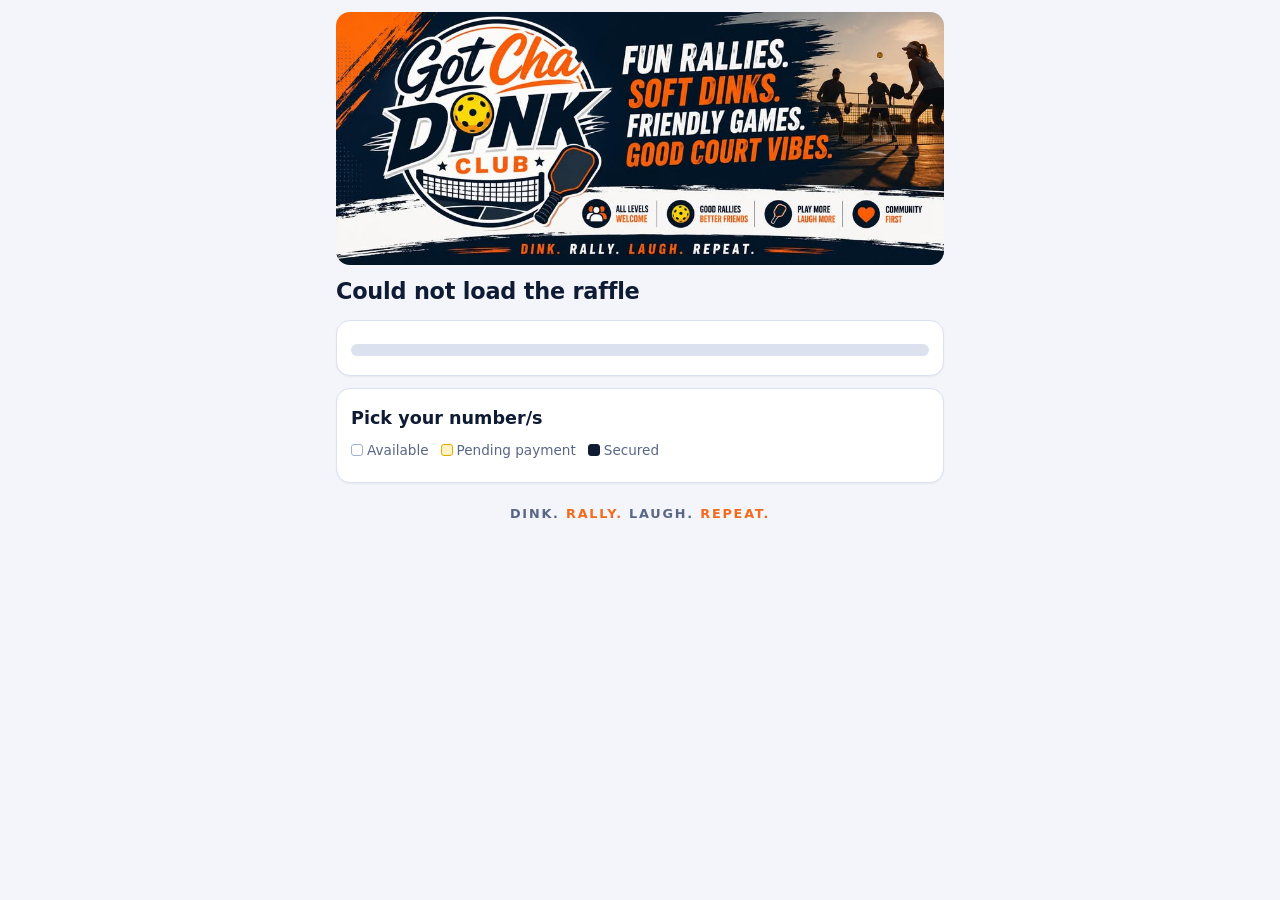
==== web/index.html @ c0d64f90 "Show GCash QR on the payment step - web/gcash-qr.jpg above the text instructions, tap to enlarge/sav" ====
<!doctype html>
<html lang="en">
<head>
<meta charset="utf-8">
<meta name="viewport" content="width=device-width,initial-scale=1">
<title>Got Cha Dink Club Raffle</title>
<meta name="theme-color" content="#0f1b33">
<link rel="icon" type="image/png" href="logo-192.png">
<link rel="apple-touch-icon" href="logo-192.png">
<meta property="og:title" content="Got Cha Dink Club Raffle">
<meta property="og:image" content="banner.jpg">
<link rel="stylesheet" href="style.css">
</head>
<body>
<div class="wrap">
  <img class="hero" src="banner.jpg" width="960" height="400" alt="Got Cha Dink Club — Dink. Rally. Laugh. Repeat.">
  <div id="demoBanner" class="muted hide">DEMO MODE — data stays in this browser. Set API_URL in config.js to go live.</div>
  <div class="club" id="club"></div>
  <h1 id="title">Loading…</h1>

  <!-- Step 1: pick numbers -->
  <section id="stepPick">
    <div class="card">
      <ul class="prizes" id="prizes"></ul>
      <div class="bar"><i id="barFill" style="width:0"></i></div>
      <div class="muted" id="progress"></div>
      <div id="winners"></div>
    </div>
    <div class="card">
      <h2>Pick your number/s</h2>
      <div class="legend">
        <span><b style="background:var(--avail);border-color:var(--avail-b)"></b>Available</span>
        <span><b style="background:var(--pend);border-color:var(--pend-b)"></b>Pending payment</span>
        <span><b style="background:var(--paid);border-color:var(--paid-b)"></b>Secured</span>
      </div>
      <div class="grid" id="grid"></div>
    </div>
    <div class="sticky hide" id="sticky"><div>
      <div><b id="selCount"></b><div class="muted" id="selNums"></div></div>
      <button class="btn" id="goDetails">Continue</button>
    </div></div>
  </section>

  <!-- Step 2: your details -->
  <section id="stepDetails" class="hide">
    <div class="card">
      <h2>Your details</h2>
      <div class="muted" id="detailsSummary"></div>
      <form id="detailsForm" autocomplete="on">
        <label for="name">Full name</label><input id="name" name="name" autocomplete="name" required maxlength="60">
        <label for="mobile">Mobile number</label><input id="mobile" name="mobile" inputmode="tel" autocomplete="tel" placeholder="09XXXXXXXXX" required>
        <label for="fb">Facebook name</label><input id="fb" name="fb" required maxlength="80">
        <div class="err" id="detailsErr"></div>
        <div class="row">
          <button type="button" class="btn ghost" id="backPick">Back</button>
          <button class="btn" id="reserveBtn">Reserve my numbers</button>
        </div>
      </form>
    </div>
  </section>

  <!-- Step 3: pay + upload proof -->
  <section id="stepPay" class="hide">
    <div class="card">
      <h2>Send your payment</h2>
      <div class="muted">Slots <b id="paySlots"></b> are held for you for <b id="countdown"></b>.</div>
      <div class="amount" id="payAmount"></div>
      <div class="qrbox" id="qrBox">
        <a href="gcash-qr.jpg" target="_blank" rel="noopener"><img class="qr" src="gcash-qr.jpg" width="640" height="964" alt="GCash QR code to scan and pay" onerror="document.getElementById('qrBox').classList.add('hide')"></a>
        <div class="muted">Scan with GCash, or send to the number below. Tap the QR to enlarge or save it.</div>
      </div>
      <div class="pay" id="payInstr"></div>
      <label for="proof">Upload your payment screenshot</label>
      <input id="proof" type="file" accept="image/*">
      <div class="err" id="payErr"></div>
      <div class="row"><button class="btn" id="sendProof">Submit proof of payment</button></div>
      <div class="muted" style="margin-top:.6rem">Order ID: <b id="payOrderId"></b> — bookmark this page; it saves your order.</div>
    </div>
  </section>

  <!-- Step 4: status -->
  <section id="stepDone" class="hide">
    <div class="card">
      <h2 id="doneTitle"></h2>
      <div id="doneBody"></div>
      <div class="row"><button class="btn ghost" id="doneAgain">Back to the board</button></div>
    </div>
  </section>
  <div class="tagline">Dink. <b>Rally.</b> Laugh. <b>Repeat.</b></div>
</div>
<script src="config.js"></script>
<script src="api.js"></script>
<script>
(function () {
  var $ = function (id) { return document.getElementById(id); };
  var API = window.RaffleAPI, board = null, selected = [], order = null, timer = null, poll = null;

  function peso(n) { return '₱' + Number(n).toLocaleString('en-PH'); }
  function esc(s) { return String(s).replace(/[&<>"]/g, function (c) { return { '&': '&amp;', '<': '&lt;', '>': '&gt;', '"': '&quot;' }[c]; }); }
  function show(step) {
    ['stepPick', 'stepDetails', 'stepPay', 'stepDone'].forEach(function (s) { $(s).classList.toggle('hide', s !== step); });
    window.scrollTo(0, 0);
    clearInterval(poll); poll = step === 'stepPick' ? setInterval(loadBoard, 20000) : null;
  }
  function saveOrderId(id) { try { id ? localStorage.setItem('raffle-order', id) : localStorage.removeItem('raffle-order'); } catch (e) {} }
  function savedOrderId() { try { return new URLSearchParams(location.search).get('order') || localStorage.getItem('raffle-order'); } catch (e) { return null; } }

  async function loadBoard() {
    var r = await API.call('board');
    if (!r.ok) { $('title').textContent = 'Could not load the raffle'; return; }
    board = r; render();
  }

  function render() {
    var R = board.raffle;
    document.title = R.name + ' — ' + R.clubName;
    $('club').textContent = R.clubName; $('title').textContent = R.name;
    $('prizes').innerHTML = R.prizes.map(function (p) { return '<li>🏆 ' + esc(p) + '</li>'; }).join('');
    var paid = board.slots.filter(function (s) { return s.status === 'PAID'; }).length;
    var avail = board.slots.filter(function (s) { return s.status === 'AVAILABLE'; }).length;
    $('barFill').style.width = (paid / R.total * 100) + '%';
    $('progress').textContent = peso(R.price) + ' per slot · ' + paid + ' of ' + R.total + ' secured · ' + avail + ' available';
    $('winners').innerHTML = board.winners.length ? '<h2 style="margin-top:.8rem">Winners</h2>' + board.winners.map(function (w) {
      return '<div class="win">🎉 ' + esc(w.prize) + ' — #' + w.slot + ' ' + esc(w.name) + '</div>'; }).join('') : '';
    // drop selections that someone else just took
    selected = selected.filter(function (n) { return board.slots[n - 1].status === 'AVAILABLE'; });
    var closed = R.status !== 'OPEN';
    $('grid').innerHTML = board.slots.map(function (s) {
      var sel = selected.indexOf(s.n) >= 0, dis = closed || s.status !== 'AVAILABLE';
      return '<button type="button" class="slot ' + s.status + (sel ? ' sel' : '') + '" data-n="' + s.n + '"' + (dis ? ' disabled' : '') +
        ' aria-label="Number ' + s.n + ', ' + s.status + '">' + s.n + '<small>' + esc(s.label || ' ') + '</small></button>';
    }).join('');
    if (closed) $('progress').textContent += ' · Registration closed';
    updateSticky();
  }

  function updateSticky() {
    var R = board.raffle, n = selected.length;
    $('sticky').classList.toggle('hide', !n || $('stepPick').classList.contains('hide'));
    $('selCount').textContent = n + ' slot' + (n === 1 ? '' : 's') + ' · ' + peso(n * R.price);
    $('selNums').textContent = '#' + selected.slice().sort(function (a, b) { return a - b; }).join(', #');
  }

  $('grid').addEventListener('click', function (e) {
    var b = e.target.closest('.slot'); if (!b || b.disabled) return;
    var n = Number(b.dataset.n), i = selected.indexOf(n);
    if (i >= 0) selected.splice(i, 1);
    else if (selected.length >= board.raffle.maxSlotsPerOrder) return;
    else selected.push(n);
    b.classList.toggle('sel', i < 0); updateSticky();
  });

  $('goDetails').onclick = function () {
    selected.sort(function (a, b) { return a - b; });
    $('detailsSummary').textContent = 'Slots #' + selected.join(', #') + ' — total ' + peso(selected.length * board.raffle.price);
    try { var d = JSON.parse(localStorage.getItem('raffle-me') || '{}'); $('name').value = d.name || ''; $('mobile').value = d.mobile || ''; $('fb').value = d.fb || ''; } catch (e) {}
    $('detailsErr').textContent = ''; show('stepDetails'); $('sticky').classList.add('hide');
  };
  $('backPick').onclick = function () { show('stepPick'); updateSticky(); };

  $('detailsForm').onsubmit = async function (e) {
    e.preventDefault();
    var btn = $('reserveBtn'); btn.disabled = true; $('detailsErr').textContent = '';
    var me = { name: $('name').value, mobile: $('mobile').value, fb: $('fb').value };
    var r = await API.call('reserve', { name: me.name, mobile: me.mobile, facebook: me.fb, slots: selected });
    btn.disabled = false;
    if (!r.ok) {
      $('detailsErr').textContent = r.error;
      if (r.taken) { await loadBoard(); }
      return;
    }
    try { localStorage.setItem('raffle-me', JSON.stringify(me)); } catch (e2) {}
    saveOrderId(r.orderId); selected = [];
    showPay({ orderId: r.orderId, slots: r.slots, amount: r.amount, expiresAt: r.expiresAt, paymentInstructions: r.paymentInstructions });
  };

  function showPay(o) {
    order = o; show('stepPay');
    $('paySlots').textContent = '#' + o.slots.join(', #'); $('payAmount').textContent = peso(o.amount) + ' due';
    $('payInstr').textContent = o.paymentInstructions; $('payOrderId').textContent = o.orderId; $('payErr').textContent = '';
    clearInterval(timer);
    function tick() {
      var ms = Date.parse(o.expiresAt) - Date.now();
      if (ms <= 0) { $('countdown').textContent = '0:00'; clearInterval(timer); return; }
      var s = Math.floor(ms / 1000); $('countdown').textContent = Math.floor(s / 60) + ':' + String(s % 60).padStart(2, '0');
    }
    tick(); timer = setInterval(tick, 1000);
  }

  // Shrink screenshots in the browser so uploads are small and fast.
  function compress(file) {
    return new Promise(function (resolve, reject) {
      var img = new Image(), url = URL.createObjectURL(file);
      img.onload = function () {
        var max = 1400, k = Math.min(1, max / Math.max(img.width, img.height));
        var c = document.createElement('canvas'); c.width = Math.round(img.width * k); c.height = Math.round(img.height * k);
        c.getContext('2d').drawImage(img, 0, 0, c.width, c.height); URL.revokeObjectURL(url);
        resolve(c.toDataURL('image/jpeg', 0.8).split(',')[1]);
      };
      img.onerror = function () { reject(new Error('That file is not a readable image.')); };
      img.src = url;
    });
  }

  $('sendProof').onclick = async function () {
    var f = $('proof').files[0]; $('payErr').textContent = '';
    if (!f) { $('payErr').textContent = 'Choose your payment screenshot first.'; return; }
    var btn = $('sendProof'); btn.disabled = true; btn.textContent = 'Uploading…';
    try {
      var data = await compress(f);
      var r = await API.call('proof', { orderId: order.orderId, mime: 'image/jpeg', data: data });
      if (!r.ok) throw new Error(r.error);
      await showStatus(order.orderId);
    } catch (e) { $('payErr').textContent = e.message; }
    btn.disabled = false; btn.textContent = 'Submit proof of payment';
  };

  async function showStatus(id) {
    var r = await API.call('order', { orderId: id });
    if (!r.ok) { saveOrderId(null); show('stepPick'); await loadBoard(); return; }
    var o = r.order; show('stepDone');
    var T = {
      PAID: ['✅ Payment confirmed!', 'Keep this confirmation until the live draw.'],
      SUBMITTED: ['⏳ Payment received — waiting for verification', 'We will confirm your slots shortly. Refresh this page to check.'],
      PENDING: ['Awaiting your payment', 'Your numbers are on hold. Upload your screenshot before time runs out.'],
      EXPIRED: ['Reservation expired', 'The hold ran out before proof was uploaded. Please pick your numbers again.'],
      REJECTED: ['Payment not verified', 'Please message the club for help.'],
      RELEASED: ['Slots released', 'These slots were released. Please message the club.'],
    }[o.status] || [o.status, ''];
    $('doneTitle').textContent = T[0];
    $('doneBody').innerHTML = '<p class="muted">' + T[1] + '</p><p><b>' + esc(o.raffleName) + '</b><br>' + esc(o.name) +
      '<br>Slots: #' + o.slots.join(', #') + '<br>Amount: ' + peso(o.amount) + '<br>Status: <span class="pill ' + o.status + '">' + o.status + '</span>' +
      '<br>Order ID: ' + esc(o.orderId) + '</p>' + (o.status === 'PENDING' ? '<button class="btn" id="resumePay">Upload payment proof</button>' : '');
    var rp = $('resumePay'); if (rp) rp.onclick = function () { showPay({ orderId: o.orderId, slots: o.slots, amount: o.amount, expiresAt: o.expiresAt, paymentInstructions: o.paymentInstructions }); };
    if (o.status === 'EXPIRED' || o.status === 'REJECTED' || o.status === 'RELEASED') saveOrderId(null);
  }
  $('doneAgain').onclick = async function () { show('stepPick'); await loadBoard(); };

  (async function init() {
    if (API.demo) $('demoBanner').classList.remove('hide');
    await loadBoard();
    var id = savedOrderId();
    if (id) await showStatus(id);
    else show('stepPick');
  })();
})();
</script>
</body>
</html>
---- web/style.css ----
/* Got Cha Dink Club palette: navy #0f1b33, orange #f26a1b, ball yellow #f4c21f */
:root{--bg:#f3f5fa;--card:#fff;--ink:#0f1b33;--mute:#5a6685;--line:#dbe1ee;--brand:#f26a1b;--brand-ink:#0f1b33;--accent:#c2410c;--yellow:#f4c21f;
--avail:#fff;--avail-b:#9fb0d3;--pend:#fff3c4;--pend-b:#e0a800;--paid:#0f1b33;--paid-b:#0f1b33;--paid-ink:#fff;--sel:#f26a1b;--err:#b3261e;--navy:#0f1b33}
@media(prefers-color-scheme:dark){:root{--bg:#0a1223;--card:#13203b;--ink:#eef2fb;--mute:#9fabc7;--line:#2a3a5e;--brand:#f26a1b;--brand-ink:#0f1b33;--accent:#ff9150;
--avail:#1a2a4c;--avail-b:#46629a;--pend:#3d3414;--pend-b:#f4c21f;--paid:#eef2fb;--paid-b:#eef2fb;--paid-ink:#0f1b33;--sel:#f26a1b;--err:#ff8a80}}
*{box-sizing:border-box}
body{margin:0;background:var(--bg);color:var(--ink);font:16px/1.45 system-ui,-apple-system,Segoe UI,Roboto,sans-serif}
.wrap{max-width:640px;margin:0 auto;padding:12px 16px 120px}
h1{font-size:1.4rem;margin:.2rem 0;font-weight:800;letter-spacing:-.01em}h2{font-size:1.1rem;margin:.2rem 0 .6rem}
.hero{display:block;width:100%;height:auto;border-radius:14px;margin:0 0 10px;background:var(--navy)}
.brandbar{display:flex;align-items:center;gap:12px;margin:0 0 6px}
.brandbar img{width:56px;height:56px;border-radius:12px;border:1px solid var(--line);background:#fff}
.brandbar h1{margin:0}
.club{color:var(--accent);font-size:.8rem;font-weight:700;letter-spacing:.08em;text-transform:uppercase}
.tagline{text-align:center;color:var(--mute);font-size:.8rem;font-weight:700;letter-spacing:.14em;text-transform:uppercase;margin:22px 0 4px}
.tagline b{color:var(--brand)}
.card{background:var(--card);border:1px solid var(--line);border-radius:14px;padding:14px;margin:12px 0;box-shadow:0 1px 2px rgba(15,27,51,.06)}
.prizes{margin:.4rem 0 0;padding-left:0;list-style:none;font-weight:600}.prizes li{margin:.25rem 0}
.bar{height:12px;background:var(--line);border-radius:8px;overflow:hidden;margin:.6rem 0 .3rem}
.bar>i{display:block;height:100%;background:linear-gradient(90deg,var(--brand),var(--yellow))}
.muted{color:var(--mute);font-size:.9rem}
.legend{display:flex;gap:12px;flex-wrap:wrap;font-size:.85rem;color:var(--mute);margin:.4rem 0}
.legend b{display:inline-block;width:12px;height:12px;border-radius:3px;margin-right:4px;vertical-align:-1px;border:1px solid}
.grid{display:grid;grid-template-columns:repeat(5,1fr);gap:6px}
@media(min-width:480px){.grid{grid-template-columns:repeat(10,1fr)}}
.slot{border:1.5px solid;border-radius:8px;padding:8px 0;font:700 .95rem system-ui;text-align:center;min-height:44px;color:var(--ink);cursor:pointer}
.slot small{display:block;font:400 .6rem/1.1 system-ui;color:var(--mute);overflow:hidden;text-overflow:ellipsis;white-space:nowrap;padding:0 2px}
.slot.AVAILABLE{background:var(--avail);border-color:var(--avail-b)}
.slot.AVAILABLE:hover{border-color:var(--brand)}
.slot.PENDING{background:var(--pend);border-color:var(--pend-b);cursor:not-allowed}
.slot.PAID{background:var(--paid);border-color:var(--paid-b);color:var(--paid-ink);cursor:not-allowed}
.slot.PAID small{color:var(--paid-ink);opacity:.75}
.slot.sel{background:var(--sel);border-color:var(--sel);color:var(--brand-ink)}
.slot.sel small{color:var(--brand-ink)}
label{display:block;font-weight:600;margin:.8rem 0 .25rem}
input,textarea{width:100%;padding:11px;border:1px solid var(--line);border-radius:10px;font:inherit;background:var(--card);color:var(--ink)}
input:focus,textarea:focus{outline:2px solid var(--brand);outline-offset:1px;border-color:var(--brand)}
button.btn{background:var(--brand);color:var(--brand-ink);border:0;border-radius:10px;padding:12px 16px;font:800 1rem system-ui;cursor:pointer}
button.btn:hover{filter:brightness(1.06)}
button.btn:focus-visible,.slot:focus-visible{outline:3px solid var(--navy);outline-offset:2px;box-shadow:0 0 0 5px var(--yellow)}
button.btn.ghost{background:transparent;color:var(--ink);border:1px solid var(--line);font-weight:700}
button.btn.bad{background:var(--err);color:#fff}
button.btn.small{padding:7px 11px;font-size:.88rem}
button.btn:disabled{opacity:.5;cursor:default}
.sticky{position:fixed;left:0;right:0;bottom:0;background:var(--card);border-top:3px solid var(--brand);padding:12px 16px;display:flex;gap:12px;align-items:center;justify-content:space-between;max-width:none}
.sticky>div{max-width:640px;margin:0 auto;width:100%;display:flex;justify-content:space-between;align-items:center;gap:12px}
.err{color:var(--err);font-weight:600;margin:.6rem 0}
.pay{white-space:pre-wrap;background:var(--bg);border:1px dashed var(--brand);border-radius:10px;padding:10px;margin:.5rem 0}
.amount{font-size:1.8rem;font-weight:800;color:var(--accent)}
.qrbox{text-align:center;margin:.6rem 0}
.qr{display:block;width:100%;max-width:260px;height:auto;margin:0 auto .4rem;border-radius:12px;border:1px solid var(--line)}
.pill{display:inline-block;padding:2px 9px;border-radius:99px;font-size:.78rem;font-weight:700;border:1px solid}
.pill.PAID{background:var(--paid);border-color:var(--paid-b);color:var(--paid-ink)}.pill.SUBMITTED{background:var(--pend);border-color:var(--pend-b);color:var(--ink)}
.pill.PENDING{background:var(--pend);border-color:var(--pend-b);color:var(--ink)}.pill.EXPIRED,.pill.REJECTED,.pill.RELEASED{background:var(--line);border-color:var(--mute);color:var(--mute)}
.hide{display:none!important}
.stats{display:grid;grid-template-columns:repeat(auto-fit,minmax(120px,1fr));gap:8px}
.stats div{background:var(--bg);border-radius:10px;padding:8px 10px}.stats b{display:block;font-size:1.25rem}
.row{display:flex;gap:8px;flex-wrap:wrap;margin-top:.6rem}
.tabs{display:flex;gap:8px;margin:.6rem 0}
.win{font-size:1.05rem;margin:.3rem 0}
a{color:var(--accent);font-weight:600}
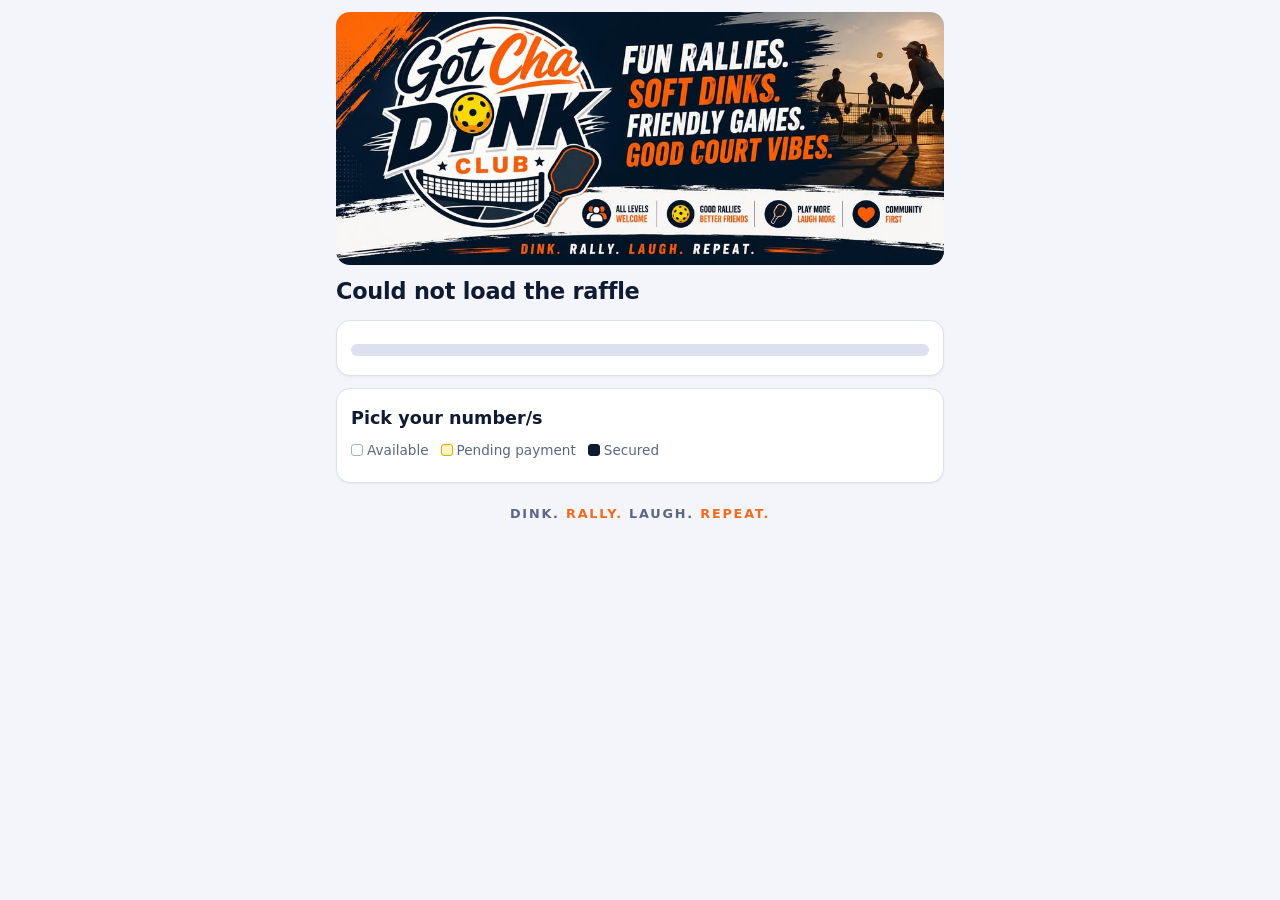
==== commit dfbbeed2: "Admin action feedback; stop prefilling the booking form - Admin: status banner for approve/reject/re" ====
--- a/web/index.html
+++ b/web/index.html
@@ -153,7 +153,6 @@
   $('goDetails').onclick = function () {
     selected.sort(function (a, b) { return a - b; });
     $('detailsSummary').textContent = 'Slots #' + selected.join(', #') + ' — total ' + peso(selected.length * board.raffle.price);
-    try { var d = JSON.parse(localStorage.getItem('raffle-me') || '{}'); $('name').value = d.name || ''; $('mobile').value = d.mobile || ''; $('fb').value = d.fb || ''; } catch (e) {}
     $('detailsErr').textContent = ''; show('stepDetails'); $('sticky').classList.add('hide');
   };
   $('backPick').onclick = function () { show('stepPick'); updateSticky(); };
@@ -161,15 +160,14 @@
   $('detailsForm').onsubmit = async function (e) {
     e.preventDefault();
     var btn = $('reserveBtn'); btn.disabled = true; $('detailsErr').textContent = '';
-    var me = { name: $('name').value, mobile: $('mobile').value, fb: $('fb').value };
-    var r = await API.call('reserve', { name: me.name, mobile: me.mobile, facebook: me.fb, slots: selected });
+    var r = await API.call('reserve', { name: $('name').value, mobile: $('mobile').value, facebook: $('fb').value, slots: selected });
     btn.disabled = false;
     if (!r.ok) {
       $('detailsErr').textContent = r.error;
       if (r.taken) { await loadBoard(); }
       return;
     }
-    try { localStorage.setItem('raffle-me', JSON.stringify(me)); } catch (e2) {}
+    $('detailsForm').reset();
     saveOrderId(r.orderId); selected = [];
     showPay({ orderId: r.orderId, slots: r.slots, amount: r.amount, expiresAt: r.expiresAt, paymentInstructions: r.paymentInstructions });
   };
--- a/web/style.css
+++ b/web/style.css
@@ -47,6 +47,8 @@
 .err{color:var(--err);font-weight:600;margin:.6rem 0}
 .pay{white-space:pre-wrap;background:var(--bg);border:1px dashed var(--brand);border-radius:10px;padding:10px;margin:.5rem 0}
 .amount{font-size:1.8rem;font-weight:800;color:var(--accent)}
+.notice{position:sticky;top:8px;z-index:5;margin:8px 0;padding:10px 14px;border-radius:10px;font-weight:700;background:var(--card);color:var(--ink);border:2px solid var(--line);box-shadow:0 4px 14px rgba(15,27,51,.2)}
+.notice.busy{border-color:var(--yellow)}.notice.ok{border-color:#2e9d5b}.notice.bad{border-color:var(--err);color:var(--err)}
 .qrbox{text-align:center;margin:.6rem 0}
 .qr{display:block;width:100%;max-width:260px;height:auto;margin:0 auto .4rem;border-radius:12px;border:1px solid var(--line)}
 .pill{display:inline-block;padding:2px 9px;border-radius:99px;font-size:.78rem;font-weight:700;border:1px solid}
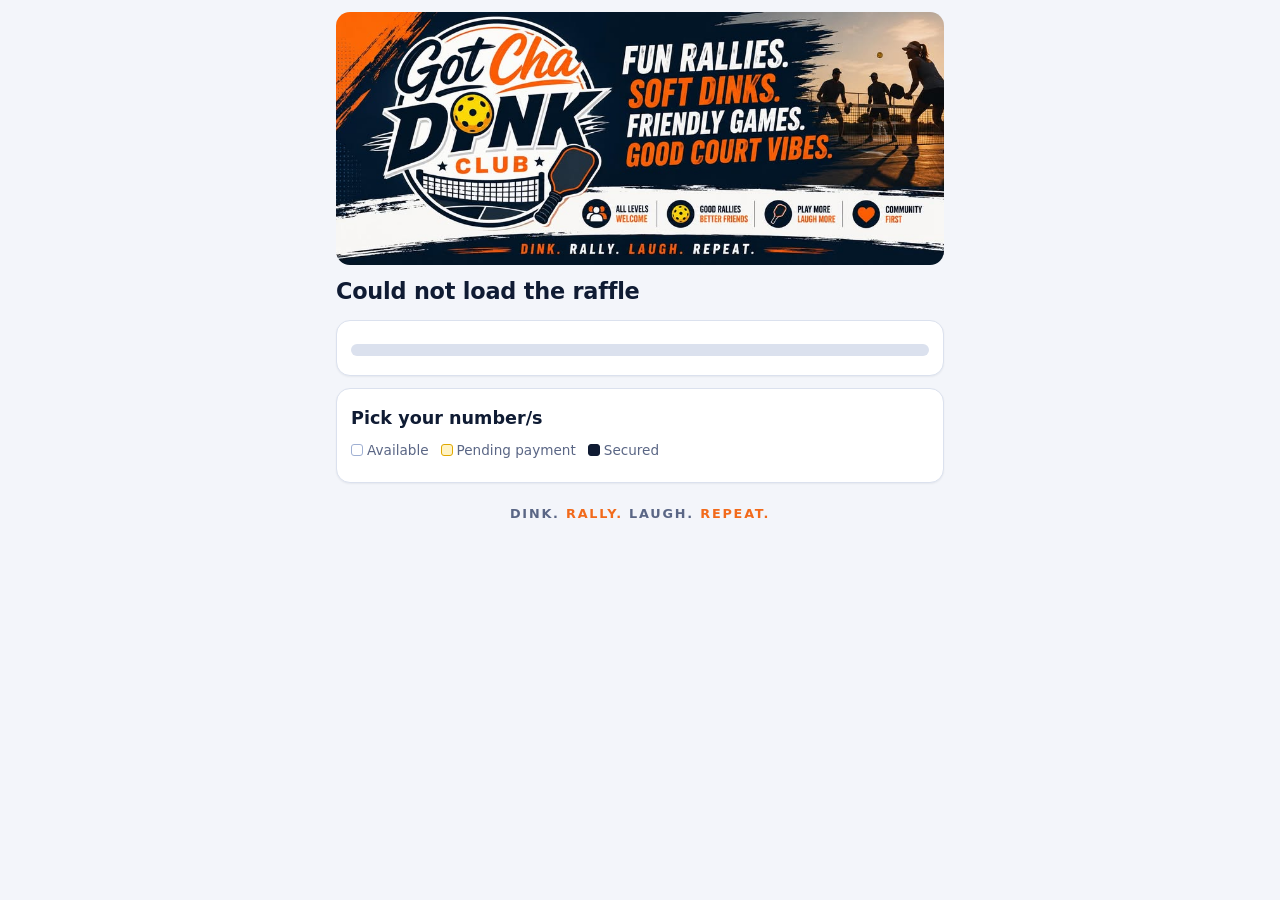
==== commit f275985d: "Recover reservations whose response was lost - reserve carries a per-attempt token; server stores it" ====
--- a/web/index.html
+++ b/web/index.html
@@ -103,6 +103,19 @@
     clearInterval(poll); poll = step === 'stepPick' ? setInterval(loadBoard, 20000) : null;
   }
   function saveOrderId(id) { try { id ? localStorage.setItem('raffle-order', id) : localStorage.removeItem('raffle-order'); } catch (e) {} }
+  // Each reserve carries a random token so a lost response can be recovered (see recover) instead of leaving a hold the customer can't reach.
+  function newToken() { var a = new Uint8Array(10); crypto.getRandomValues(a); return 'T' + Array.prototype.map.call(a, function (b) { return ('0' + b.toString(16)).slice(-2); }).join(''); }
+  function saveAttempt(t) { try { t ? localStorage.setItem('raffle-attempt', t) : localStorage.removeItem('raffle-attempt'); } catch (e) {} }
+  function savedAttempt() { try { return localStorage.getItem('raffle-attempt'); } catch (e) { return null; } }
+  async function recover(token) {
+    for (var i = 0; i < 3; i++) {
+      var r = await API.call('resume', { token: token });
+      if (r.ok) return r;
+      if (r.notFound) return { ok: false, error: 'Your reservation did not go through. Please try again.' };
+      await new Promise(function (done) { setTimeout(done, 2000); });
+    }
+    return { ok: false, network: true, error: 'Still no connection. Reload this page once you are online and we will find your reservation.' };
+  }
   function savedOrderId() { try { return new URLSearchParams(location.search).get('order') || localStorage.getItem('raffle-order'); } catch (e) { return null; } }
 
   async function loadBoard() {
@@ -160,16 +173,20 @@
   $('detailsForm').onsubmit = async function (e) {
     e.preventDefault();
     var btn = $('reserveBtn'); btn.disabled = true; $('detailsErr').textContent = '';
-    var r = await API.call('reserve', { name: $('name').value, mobile: $('mobile').value, facebook: $('fb').value, slots: selected });
+    var token = newToken(); saveAttempt(token);
+    var r = await API.call('reserve', { name: $('name').value, mobile: $('mobile').value, facebook: $('fb').value, slots: selected, token: token });
+    if (r.network) { $('detailsErr').textContent = 'Connection problem — checking whether your reservation went through…'; r = await recover(token); }
     btn.disabled = false;
     if (!r.ok) {
+      if (!r.network) saveAttempt(null); // keep the token if we are still offline; the next page load looks for the reservation
       $('detailsErr').textContent = r.error;
       if (r.taken) { await loadBoard(); }
       return;
     }
-    $('detailsForm').reset();
+    saveAttempt(null); $('detailsForm').reset();
     saveOrderId(r.orderId); selected = [];
-    showPay({ orderId: r.orderId, slots: r.slots, amount: r.amount, expiresAt: r.expiresAt, paymentInstructions: r.paymentInstructions });
+    if (r.status && r.status !== 'PENDING') await showStatus(r.orderId);
+    else showPay({ orderId: r.orderId, slots: r.slots, amount: r.amount, expiresAt: r.expiresAt, paymentInstructions: r.paymentInstructions });
   };
 
   function showPay(o) {
@@ -215,12 +232,16 @@
 
   async function showStatus(id) {
     var r = await API.call('order', { orderId: id });
+    if (r.network) { // keep the saved order; only a definite "not found" forgets it
+      show('stepDone'); $('doneTitle').textContent = 'Connection problem';
+      $('doneBody').innerHTML = '<p class="muted">We could not check your order. Your reservation is safe — refresh this page to try again.</p>'; return;
+    }
     if (!r.ok) { saveOrderId(null); show('stepPick'); await loadBoard(); return; }
     var o = r.order; show('stepDone');
     var T = {
       PAID: ['✅ Payment confirmed!', 'Keep this confirmation until the live draw.'],
       SUBMITTED: ['⏳ Payment received — waiting for verification', 'We will confirm your slots shortly. Refresh this page to check.'],
-      PENDING: ['Awaiting your payment', 'Your numbers are on hold. Upload your screenshot before time runs out.'],
+      PENDING: ['Awaiting your payment', 'Your numbers are on hold. Tap below to see how to pay, then upload your screenshot before time runs out.'],
       EXPIRED: ['Reservation expired', 'The hold ran out before proof was uploaded. Please pick your numbers again.'],
       REJECTED: ['Payment not verified', 'Please message the club for help.'],
       RELEASED: ['Slots released', 'These slots were released. Please message the club.'],
@@ -228,7 +249,7 @@
     $('doneTitle').textContent = T[0];
     $('doneBody').innerHTML = '<p class="muted">' + T[1] + '</p><p><b>' + esc(o.raffleName) + '</b><br>' + esc(o.name) +
       '<br>Slots: #' + o.slots.join(', #') + '<br>Amount: ' + peso(o.amount) + '<br>Status: <span class="pill ' + o.status + '">' + o.status + '</span>' +
-      '<br>Order ID: ' + esc(o.orderId) + '</p>' + (o.status === 'PENDING' ? '<button class="btn" id="resumePay">Upload payment proof</button>' : '');
+      '<br>Order ID: ' + esc(o.orderId) + '</p>' + (o.status === 'PENDING' ? '<button class="btn" id="resumePay">Proceed to payment</button>' : '');
     var rp = $('resumePay'); if (rp) rp.onclick = function () { showPay({ orderId: o.orderId, slots: o.slots, amount: o.amount, expiresAt: o.expiresAt, paymentInstructions: o.paymentInstructions }); };
     if (o.status === 'EXPIRED' || o.status === 'REJECTED' || o.status === 'RELEASED') saveOrderId(null);
   }
@@ -237,7 +258,12 @@
   (async function init() {
     if (API.demo) $('demoBanner').classList.remove('hide');
     await loadBoard();
-    var id = savedOrderId();
+    var id = savedOrderId(), token = savedAttempt();
+    if (!id && token) { // a reserve whose response never arrived: find it on the server
+      var r = await recover(token);
+      if (r.ok) { saveOrderId(r.orderId); id = r.orderId; }
+      if (!r.network) saveAttempt(null);
+    }
     if (id) await showStatus(id);
     else show('stepPick');
   })();
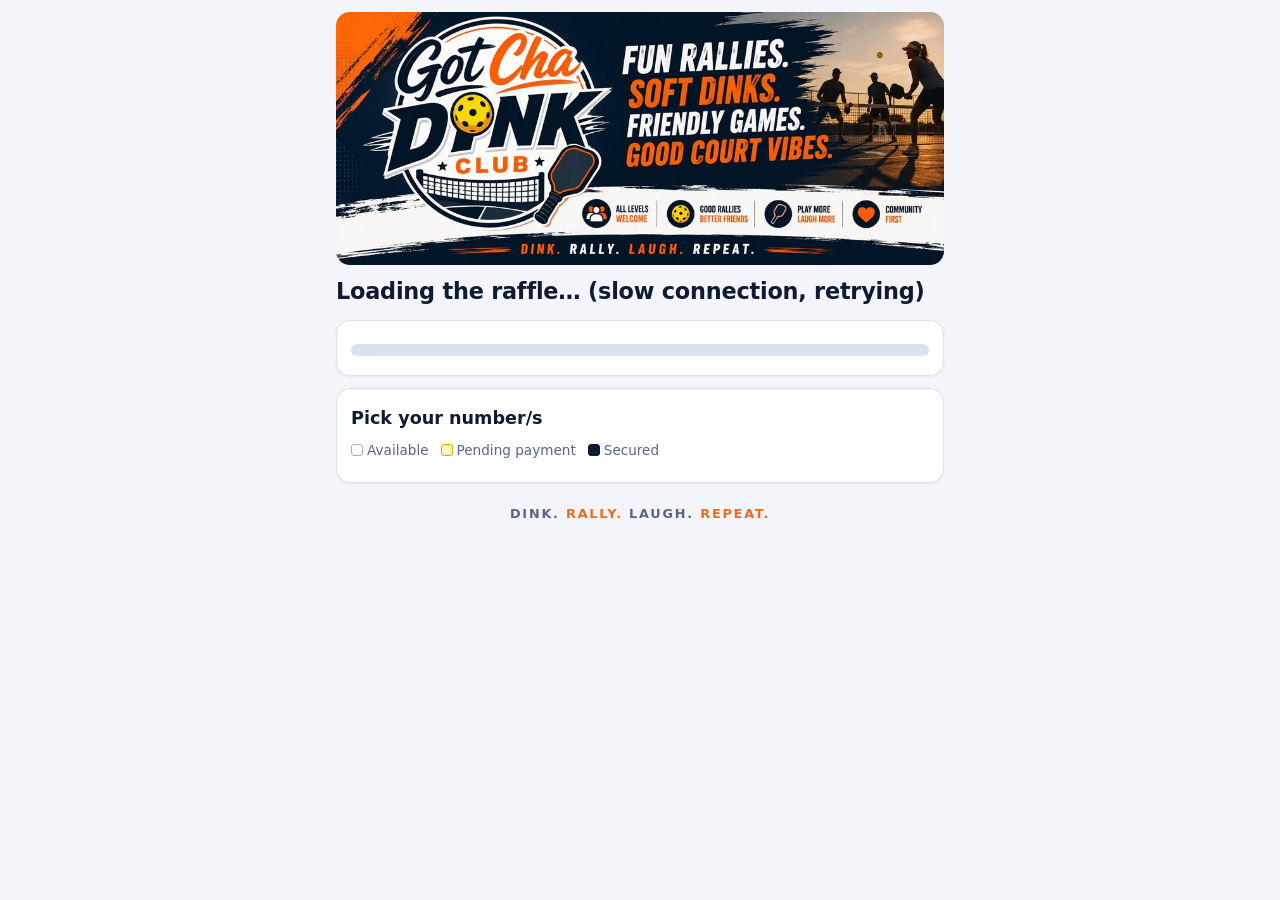
==== commit 6f5eb501: "Always use the light theme; keep the board on screen when a refresh fails - drop the prefers-color-s" ====
--- a/web/index.html
+++ b/web/index.html
@@ -5,6 +5,7 @@
 <meta name="viewport" content="width=device-width,initial-scale=1">
 <title>Got Cha Dink Club Raffle</title>
 <meta name="theme-color" content="#0f1b33">
+<meta name="color-scheme" content="light">
 <link rel="icon" type="image/png" href="logo-192.png">
 <link rel="apple-touch-icon" href="logo-192.png">
 <meta property="og:title" content="Got Cha Dink Club Raffle">
@@ -20,6 +21,11 @@
 
   <!-- Step 1: pick numbers -->
   <section id="stepPick">
+    <div class="card hold hide" id="holdBanner">
+      <b>Your numbers are on hold</b>
+      <div class="muted" id="holdText"></div>
+      <div class="row"><button class="btn" id="holdPay">Proceed to payment</button></div>
+    </div>
     <div class="card">
       <ul class="prizes" id="prizes"></ul>
       <div class="bar"><i id="barFill" style="width:0"></i></div>
@@ -93,7 +99,7 @@
 <script>
 (function () {
   var $ = function (id) { return document.getElementById(id); };
-  var API = window.RaffleAPI, board = null, selected = [], order = null, timer = null, poll = null;
+  var API = window.RaffleAPI, board = null, selected = [], order = null, timer = null, poll = null, holding = null, holdTimer = null;
 
   function peso(n) { return '₱' + Number(n).toLocaleString('en-PH'); }
   function esc(s) { return String(s).replace(/[&<>"]/g, function (c) { return { '&': '&amp;', '<': '&lt;', '>': '&gt;', '"': '&quot;' }[c]; }); }
@@ -101,6 +107,16 @@
     ['stepPick', 'stepDetails', 'stepPay', 'stepDone'].forEach(function (s) { $(s).classList.toggle('hide', s !== step); });
     window.scrollTo(0, 0);
     clearInterval(poll); poll = step === 'stepPick' ? setInterval(loadBoard, 20000) : null;
+    clearInterval(holdTimer); if (step === 'stepPick') { tickHold(); holdTimer = setInterval(tickHold, 1000); }
+  }
+  // While the customer has numbers on hold, the board shows a way back to the payment step.
+  function tickHold() {
+    var ms = holding ? Date.parse(holding.expiresAt) - Date.now() : 0;
+    if (ms <= 0) holding = null;
+    $('holdBanner').classList.toggle('hide', !holding);
+    if (!holding) return;
+    var s = Math.floor(ms / 1000);
+    $('holdText').textContent = 'Slots #' + holding.slots.join(', #') + ' · ' + peso(holding.amount) + ' due · ' + Math.floor(s / 60) + ':' + String(s % 60).padStart(2, '0') + ' left';
   }
   function saveOrderId(id) { try { id ? localStorage.setItem('raffle-order', id) : localStorage.removeItem('raffle-order'); } catch (e) {} }
   // Each reserve carries a random token so a lost response can be recovered (see recover) instead of leaving a hold the customer can't reach.
@@ -118,9 +134,17 @@
   }
   function savedOrderId() { try { return new URLSearchParams(location.search).get('order') || localStorage.getItem('raffle-order'); } catch (e) { return null; } }
 
+  var boardRetry = null;
   async function loadBoard() {
     var r = await API.call('board');
-    if (!r.ok) { $('title').textContent = 'Could not load the raffle'; return; }
+    if (!r.ok) {
+      // A failed refresh keeps the board already on screen; only a failed first load shows a message, and it retries.
+      if (!board) {
+        $('title').textContent = 'Loading the raffle… (slow connection, retrying)';
+        if (!boardRetry) boardRetry = setTimeout(function () { boardRetry = null; loadBoard(); }, 4000);
+      }
+      return;
+    }
     board = r; render();
   }
 
@@ -190,7 +214,7 @@
   };
 
   function showPay(o) {
-    order = o; show('stepPay');
+    order = o; holding = o; show('stepPay');
     $('paySlots').textContent = '#' + o.slots.join(', #'); $('payAmount').textContent = peso(o.amount) + ' due';
     $('payInstr').textContent = o.paymentInstructions; $('payOrderId').textContent = o.orderId; $('payErr').textContent = '';
     clearInterval(timer);
@@ -237,7 +261,9 @@
       $('doneBody').innerHTML = '<p class="muted">We could not check your order. Your reservation is safe — refresh this page to try again.</p>'; return;
     }
     if (!r.ok) { saveOrderId(null); show('stepPick'); await loadBoard(); return; }
-    var o = r.order; show('stepDone');
+    var o = r.order;
+    holding = o.status === 'PENDING' ? { orderId: o.orderId, slots: o.slots, amount: o.amount, expiresAt: o.expiresAt, paymentInstructions: o.paymentInstructions } : null;
+    show('stepDone');
     var T = {
       PAID: ['✅ Payment confirmed!', 'Keep this confirmation until the live draw.'],
       SUBMITTED: ['⏳ Payment received — waiting for verification', 'We will confirm your slots shortly. Refresh this page to check.'],
@@ -254,6 +280,7 @@
     if (o.status === 'EXPIRED' || o.status === 'REJECTED' || o.status === 'RELEASED') saveOrderId(null);
   }
   $('doneAgain').onclick = async function () { show('stepPick'); await loadBoard(); };
+  $('holdPay').onclick = function () { showPay(holding); };
 
   (async function init() {
     if (API.demo) $('demoBanner').classList.remove('hide');
--- a/web/style.css
+++ b/web/style.css
@@ -1,8 +1,6 @@
 /* Got Cha Dink Club palette: navy #0f1b33, orange #f26a1b, ball yellow #f4c21f */
-:root{--bg:#f3f5fa;--card:#fff;--ink:#0f1b33;--mute:#5a6685;--line:#dbe1ee;--brand:#f26a1b;--brand-ink:#0f1b33;--accent:#c2410c;--yellow:#f4c21f;
+:root{color-scheme:light;--bg:#f3f5fa;--card:#fff;--ink:#0f1b33;--mute:#5a6685;--line:#dbe1ee;--brand:#f26a1b;--brand-ink:#0f1b33;--accent:#c2410c;--yellow:#f4c21f;
 --avail:#fff;--avail-b:#9fb0d3;--pend:#fff3c4;--pend-b:#e0a800;--paid:#0f1b33;--paid-b:#0f1b33;--paid-ink:#fff;--sel:#f26a1b;--err:#b3261e;--navy:#0f1b33}
-@media(prefers-color-scheme:dark){:root{--bg:#0a1223;--card:#13203b;--ink:#eef2fb;--mute:#9fabc7;--line:#2a3a5e;--brand:#f26a1b;--brand-ink:#0f1b33;--accent:#ff9150;
---avail:#1a2a4c;--avail-b:#46629a;--pend:#3d3414;--pend-b:#f4c21f;--paid:#eef2fb;--paid-b:#eef2fb;--paid-ink:#0f1b33;--sel:#f26a1b;--err:#ff8a80}}
 *{box-sizing:border-box}
 body{margin:0;background:var(--bg);color:var(--ink);font:16px/1.45 system-ui,-apple-system,Segoe UI,Roboto,sans-serif}
 .wrap{max-width:640px;margin:0 auto;padding:12px 16px 120px}
@@ -49,6 +47,7 @@
 .amount{font-size:1.8rem;font-weight:800;color:var(--accent)}
 .notice{position:sticky;top:8px;z-index:5;margin:8px 0;padding:10px 14px;border-radius:10px;font-weight:700;background:var(--card);color:var(--ink);border:2px solid var(--line);box-shadow:0 4px 14px rgba(15,27,51,.2)}
 .notice.busy{border-color:var(--yellow)}.notice.ok{border-color:#2e9d5b}.notice.bad{border-color:var(--err);color:var(--err)}
+.hold{border:2px solid var(--brand)}
 .qrbox{text-align:center;margin:.6rem 0}
 .qr{display:block;width:100%;max-width:260px;height:auto;margin:0 auto .4rem;border-radius:12px;border:1px solid var(--line)}
 .pill{display:inline-block;padding:2px 9px;border-radius:99px;font-size:.78rem;font-weight:700;border:1px solid}
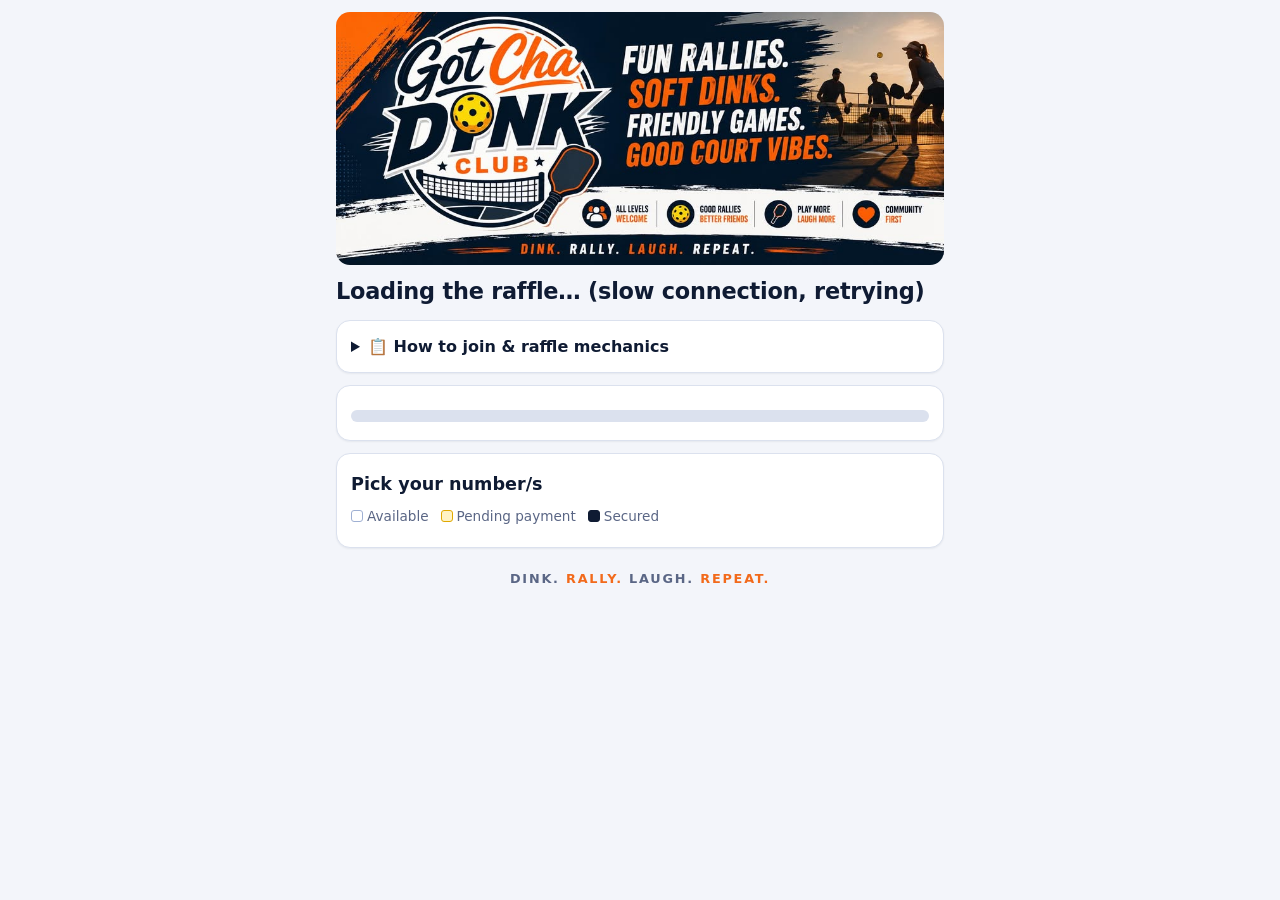
==== commit 389813a7: "Add the raffle mechanics card and an agreement line on the details form Co-Authored-By: Claude Sonne" ====
--- a/web/index.html
+++ b/web/index.html
@@ -19,6 +19,57 @@
   <div class="club" id="club"></div>
   <h1 id="title">Loading…</h1>
 
+  <details class="card rules" id="rules">
+    <summary>📋 How to join &amp; raffle mechanics</summary>
+    <div class="rules-body">
+      <h3>Paddle Drop #01 — The Purple Drop</h3>
+      <p><b>Prize paddle:</b> Kamito Alpha X Her Purple<br><b>100 slots only</b> · <b>₱150 per slot</b></p>
+
+      <h3>How to join</h3>
+      <ol>
+        <li>Choose your available number/s from 1 to 100.</li>
+        <li>Fill in your complete details.</li>
+        <li>Send payment using the payment instructions provided.</li>
+        <li>Upload your proof of payment through the raffle page.</li>
+        <li>Your slot is officially secured only after payment has been received and verified by Got Cha Dink Club.</li>
+        <li>Reserved but unpaid slots may be released and made available again.</li>
+        <li>Players may purchase more than one slot.</li>
+        <li>Slots are first paid, first secured.</li>
+      </ol>
+
+      <h3>Prize structure</h3>
+      <ul class="plain">
+        <li>🥇 <b>1st Prize</b> — Kamito Alpha X Her Purple Paddle</li>
+        <li>🥈 <b>2nd Prize</b> — Free Got Cha Dink Club Open Play + Edge Guard + Grip Tape</li>
+        <li>🥉 <b>3rd Prize</b> — Free Got Cha Dink Club Open Play</li>
+      </ul>
+
+      <h3>Winner rule</h3>
+      <p>Only one prize may be won by each person per draw.</p>
+      <p>If a player owns multiple slot numbers and one of their numbers is drawn as a winner, all of that player’s remaining numbers will no longer be eligible for the succeeding prizes in that same draw.</p>
+      <p>If another number belonging to the same winner is drawn, a redraw will be conducted until a different winner is selected.</p>
+      <p>This ensures three different winners for every raffle draw.</p>
+
+      <h3>Live draw</h3>
+      <p>The draw will take place only after all 100 slots are fully paid and secured.</p>
+      <p>Once the board is complete, Got Cha Dink Club will announce the official Live Draw schedule.</p>
+      <p>The draw will be streamed live on the official Got Cha Dink Club Facebook page.</p>
+
+      <h3>Additional rules</h3>
+      <ol type="a">
+        <li>All secured slots are final and non-refundable.</li>
+        <li>All prizes are non-convertible to cash.</li>
+        <li>Prizes may not be exchanged for another prize or cash equivalent.</li>
+      </ol>
+      <p>Got Cha Dink Club reserves the right to verify payments and participant details before confirming a slot.</p>
+      <p>Any unpaid, incomplete, duplicate, or invalid reservation may be cancelled or released.</p>
+      <p>The slot number shown as secured after verification will be the participant’s official raffle number.</p>
+      <p>Participants are responsible for entering accurate contact information.</p>
+      <p>By joining the raffle, participants agree to these mechanics and the result of the official live draw.</p>
+      <p><b>Please secure your slot only through the official Got Cha Dink Club raffle page.</b></p>
+    </div>
+  </details>
+
   <!-- Step 1: pick numbers -->
   <section id="stepPick">
     <div class="card hold hide" id="holdBanner">
@@ -56,6 +107,7 @@
         <label for="name">Full name</label><input id="name" name="name" autocomplete="name" required maxlength="60">
         <label for="mobile">Mobile number</label><input id="mobile" name="mobile" inputmode="tel" autocomplete="tel" placeholder="09XXXXXXXXX" required>
         <label for="fb">Facebook name</label><input id="fb" name="fb" required maxlength="80">
+        <div class="muted" style="margin-top:.8rem">By reserving, you agree to the <a href="#rules" id="openRules">raffle mechanics</a>.</div>
         <div class="err" id="detailsErr"></div>
         <div class="row">
           <button type="button" class="btn ghost" id="backPick">Back</button>
@@ -281,6 +333,7 @@
   }
   $('doneAgain').onclick = async function () { show('stepPick'); await loadBoard(); };
   $('holdPay').onclick = function () { showPay(holding); };
+  $('openRules').onclick = function (e) { e.preventDefault(); $('rules').open = true; $('rules').scrollIntoView({ behavior: 'smooth' }); };
 
   (async function init() {
     if (API.demo) $('demoBanner').classList.remove('hide');
--- a/web/style.css
+++ b/web/style.css
@@ -48,6 +48,15 @@
 .notice{position:sticky;top:8px;z-index:5;margin:8px 0;padding:10px 14px;border-radius:10px;font-weight:700;background:var(--card);color:var(--ink);border:2px solid var(--line);box-shadow:0 4px 14px rgba(15,27,51,.2)}
 .notice.busy{border-color:var(--yellow)}.notice.ok{border-color:#2e9d5b}.notice.bad{border-color:var(--err);color:var(--err)}
 .hold{border:2px solid var(--brand)}
+.rules{padding:0}
+.rules summary{cursor:pointer;font-weight:800;padding:14px;list-style-position:inside}
+.rules[open] summary{border-bottom:1px solid var(--line)}
+.rules-body{padding:4px 14px 14px;font-size:.95rem}
+.rules-body h3{font-size:1rem;margin:1.1rem 0 .3rem;color:var(--accent)}
+.rules-body p{margin:.35rem 0}
+.rules-body ol,.rules-body ul{margin:.3rem 0;padding-left:1.3rem}
+.rules-body li{margin:.25rem 0}
+.rules-body ul.plain{list-style:none;padding-left:0}
 .qrbox{text-align:center;margin:.6rem 0}
 .qr{display:block;width:100%;max-width:260px;height:auto;margin:0 auto .4rem;border-radius:12px;border:1px solid var(--line)}
 .pill{display:inline-block;padding:2px 9px;border-radius:99px;font-size:.78rem;font-weight:700;border:1px solid}
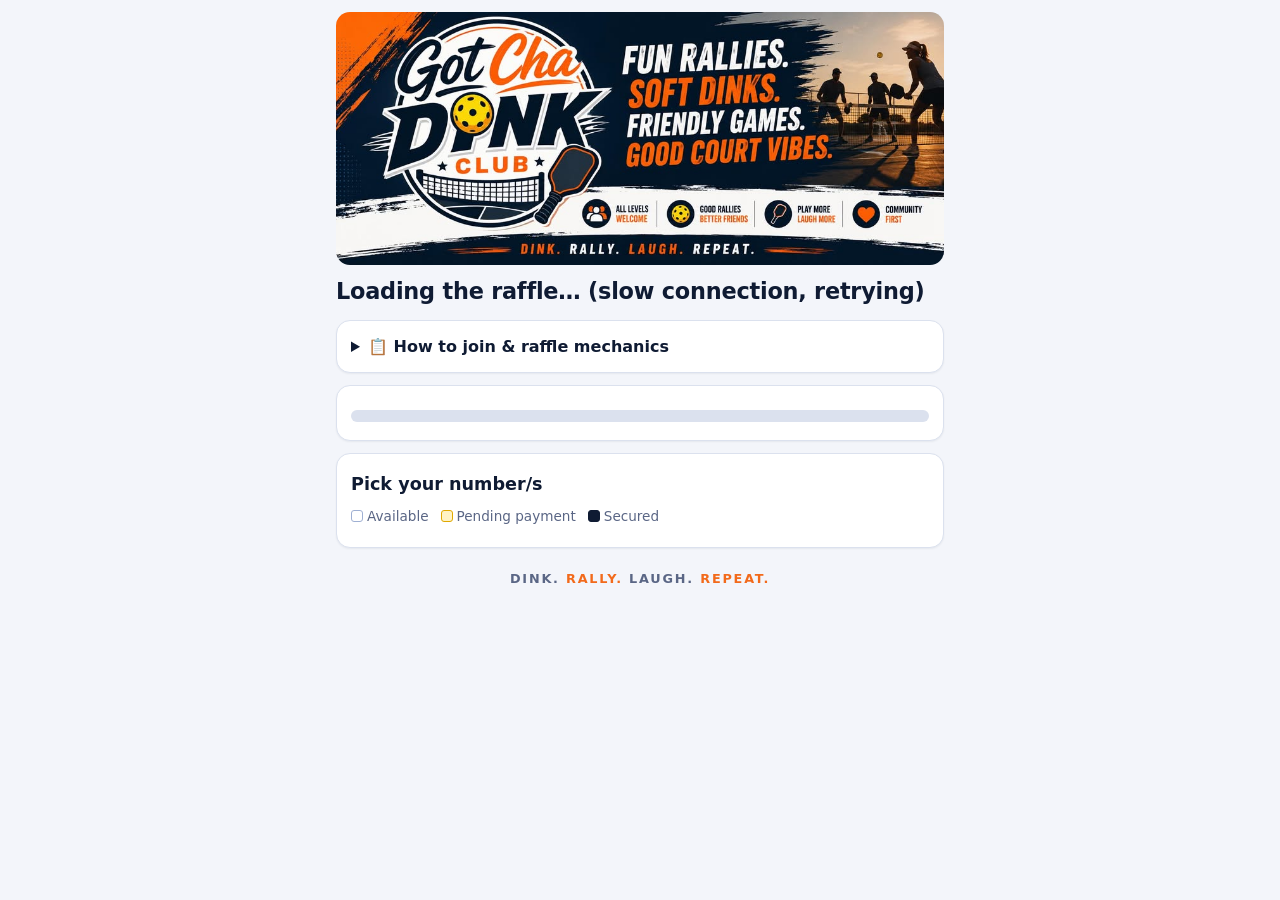
==== commit 84ac1afc: "Remove demo wording from the shipped page and config - drop the hidden DEMO banner and the PIN comme" ====
--- a/web/index.html
+++ b/web/index.html
@@ -15,7 +15,6 @@
 <body>
 <div class="wrap">
   <img class="hero" src="banner.jpg" width="960" height="400" alt="Got Cha Dink Club — Dink. Rally. Laugh. Repeat.">
-  <div id="demoBanner" class="muted hide">DEMO MODE — data stays in this browser. Set API_URL in config.js to go live.</div>
   <div class="club" id="club"></div>
   <h1 id="title">Loading…</h1>
 
@@ -336,7 +335,11 @@
   $('openRules').onclick = function (e) { e.preventDefault(); $('rules').open = true; $('rules').scrollIntoView({ behavior: 'smooth' }); };
 
   (async function init() {
-    if (API.demo) $('demoBanner').classList.remove('hide');
+    if (API.offline) { // offline preview: only built when API_URL is empty, so the live page carries no such banner
+      var note = document.createElement('div'); note.className = 'muted';
+      note.textContent = 'Offline preview — data stays in this browser. Set API_URL in config.js to go live.';
+      $('title').before(note);
+    }
     await loadBoard();
     var id = savedOrderId(), token = savedAttempt();
     if (!id && token) { // a reserve whose response never arrived: find it on the server
